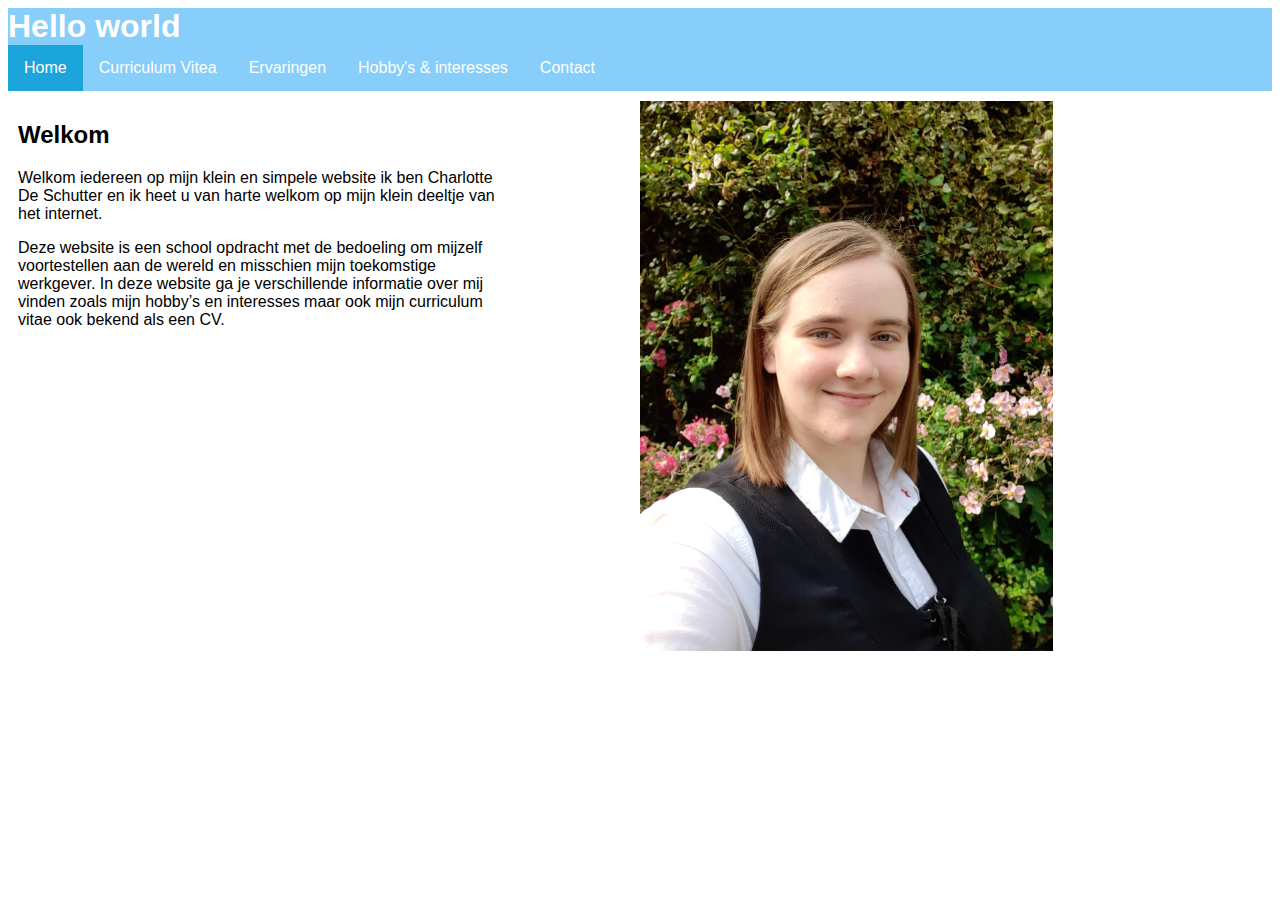
==== index.html @ ae7b809c "copie project1 voor basis project2" ====
<!DOCTYPE html>
<html lang="en">
<head>
    <meta charset="UTF-8">
    <meta http-equiv="X-UA-Compatible" content="IE=edge">
    <meta name="viewport" content="width=device-width, initial-scale=1.0">
    <link rel="stylesheet" type="text/css" href="css/index.css">
    <link rel="icon" type="image/x-icon" href="img/favicon.ico">
    <title>Index</title>
</head>
<body>
    <h1>
        Hello world
    </h1>
    <ul>
        <li><a class="active" href="index.html">Home</a></li>
        <li><a href="curriculum vitea.html">Curriculum Vitea</a></li>
        <li><a href="ervaring.html">Ervaringen</a></li>
        <li><a href="hobby's&interesses.html">Hobby's & interesses</a></li>
        <li><a href="contact.html">Contact</a></li>
    </ul>

    <section class="content">
        <div class="content-left">
            <h2> Welkom </h2>
            <p>
                Welkom iedereen op mijn klein en simpele website ik ben Charlotte De Schutter en ik heet u van harte welkom op mijn klein deeltje van het internet.
            </p>
            <p>
                Deze website is een school opdracht met de bedoeling om mijzelf voortestellen aan de wereld en misschien mijn toekomstige werkgever. In deze website ga je verschillende informatie over mij vinden zoals mijn hobby’s en interesses maar ook mijn curriculum vitae ook bekend als een CV.
            </p>
        </div>
        <div class="content-right">
            <img src="img/Charlotte.jpg" height="550px" alt="Charlotte">
        </div>
    </section>
    
</body>
</html>
---- css/index.css ----
body {
    font-family: Arial;
  }
  
  ul {
    list-style-type: none;
    margin: 0;
    padding: 0;
    overflow: hidden;
    background-color: lightskyblue;
  }
  
  li {
    float: left;
  }
  
  li a {
    display: block;
    color: white;
    text-align: center;
    padding: 14px 16px;
    text-decoration: none;
  }
  
  li a:hover:not(.active) {
    background-color: rgb(99, 99, 225);
  }
  
  .active {
    background-color: rgb(27, 165, 219);
  }
  h1{
    background-color: lightskyblue;
    margin: 0;
    padding: 0;
    color: white;
  }
  .content {
    margin: 0px;
    padding: 10px;
    overflow: auto;
  }
  .content-left {
    width: 40%;
    float: left;
    padding-right: 10px;
  }
  .content-right {
    width: 50%;
    float: right;
    padding-left: 10px;
  }
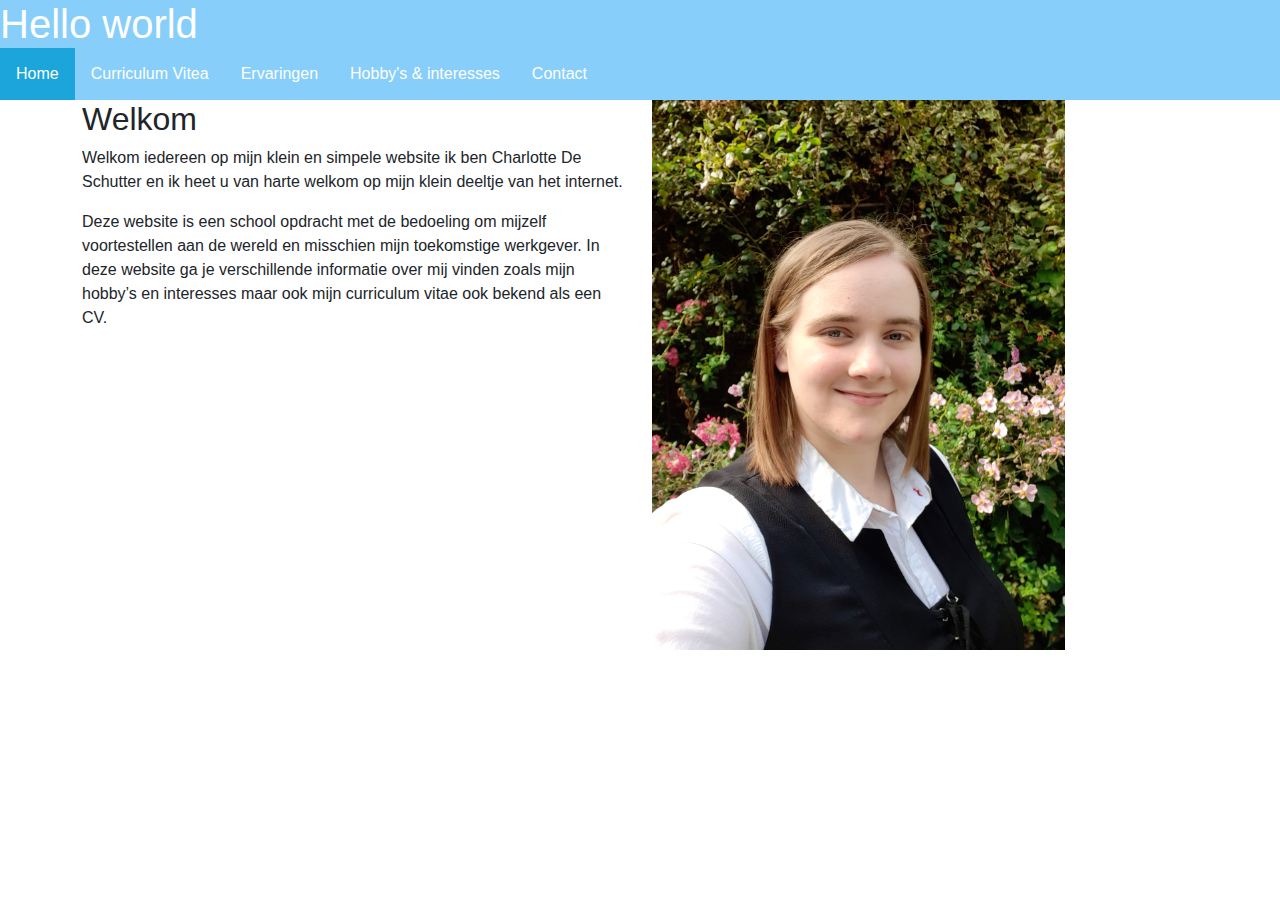
==== commit e2dcc192: "bootstrap toegevoegd en oude css weggedaan" ====
--- a/index.html
+++ b/index.html
@@ -4,7 +4,8 @@
     <meta charset="UTF-8">
     <meta http-equiv="X-UA-Compatible" content="IE=edge">
     <meta name="viewport" content="width=device-width, initial-scale=1.0">
-    <link rel="stylesheet" type="text/css" href="css/index.css">
+    <link href="css/bootstrap.min.css" rel="stylesheet">
+    <link rel="stylesheet" type="text/css" href="css/style.css">
     <link rel="icon" type="image/x-icon" href="img/favicon.ico">
     <title>Index</title>
 </head>
@@ -12,28 +13,32 @@
     <h1>
         Hello world
     </h1>
+    
     <ul>
         <li><a class="active" href="index.html">Home</a></li>
-        <li><a href="curriculum vitea.html">Curriculum Vitea</a></li>
+        <li><a href="curriculumvitea.html">Curriculum Vitea</a></li>
         <li><a href="ervaring.html">Ervaringen</a></li>
-        <li><a href="hobby's&interesses.html">Hobby's & interesses</a></li>
+        <li><a href="hobbyinteresses.html">Hobby's & interesses</a></li>
         <li><a href="contact.html">Contact</a></li>
     </ul>
 
-    <section class="content">
-        <div class="content-left">
-            <h2> Welkom </h2>
-            <p>
-                Welkom iedereen op mijn klein en simpele website ik ben Charlotte De Schutter en ik heet u van harte welkom op mijn klein deeltje van het internet.
-            </p>
-            <p>
-                Deze website is een school opdracht met de bedoeling om mijzelf voortestellen aan de wereld en misschien mijn toekomstige werkgever. In deze website ga je verschillende informatie over mij vinden zoals mijn hobby’s en interesses maar ook mijn curriculum vitae ook bekend als een CV.
-            </p>
-        </div>
-        <div class="content-right">
-            <img src="img/Charlotte.jpg" height="550px" alt="Charlotte">
-        </div>
+    <section class="container">
+        <div class="row">
+            <div class="col">
+                <h2> Welkom </h2>
+                <p>
+                    Welkom iedereen op mijn klein en simpele website ik ben Charlotte De Schutter en ik heet u van harte welkom op mijn klein deeltje van het internet.
+                </p>
+                <p>
+                    Deze website is een school opdracht met de bedoeling om mijzelf voortestellen aan de wereld en misschien mijn toekomstige werkgever. In deze website ga je verschillende informatie over mij vinden zoals mijn hobby’s en interesses maar ook mijn curriculum vitae ook bekend als een CV.
+                </p>
+            </div>
+            <div class="col">
+                <img src="img/Charlotte.jpg" height="550px" alt="Charlotte">
+            </div>
+        </div>   
     </section>
     
+    <script src="js/bootstrap.bundle.min.js"></script>
 </body>
 </html>--- a/css/style.css
+++ b/css/style.css
@@ -0,0 +1,37 @@
+body {
+    font-family: Arial;
+  }
+  
+  ul {
+    list-style-type: none;
+    margin: 0;
+    padding: 0;
+    overflow: hidden;
+    background-color: lightskyblue;
+  }
+  
+  li {
+    float: left;
+  }
+  
+  li a {
+    display: block;
+    color: white;
+    text-align: center;
+    padding: 14px 16px;
+    text-decoration: none;
+  }
+  
+  li a:hover:not(.active) {
+    background-color: rgb(99, 99, 225);
+  }
+  
+  .active {
+    background-color: rgb(27, 165, 219);
+  }
+  h1{
+    background-color: lightskyblue;
+    margin: 0;
+    padding: 0;
+    color: white;
+  }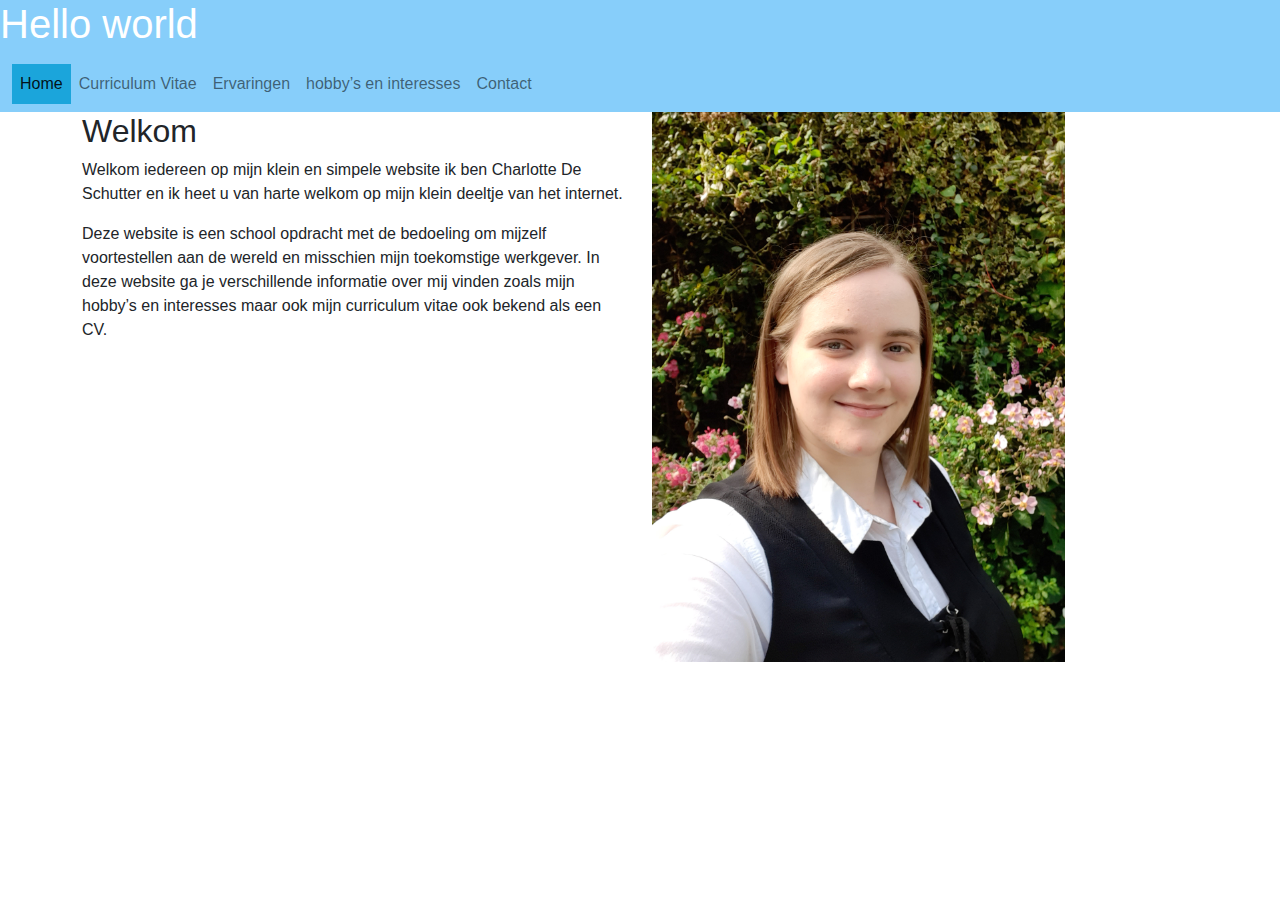
==== commit 0ccfaaa4: "navbar verranderd" ====
--- a/index.html
+++ b/index.html
@@ -10,19 +10,30 @@
     <title>Index</title>
 </head>
 <body>
-    <h1>
-        Hello world
-    </h1>
+    <header>
+        <h1>
+            Hello world
+        </h1>
     
-    <ul>
-        <li><a class="active" href="index.html">Home</a></li>
-        <li><a href="curriculumvitea.html">Curriculum Vitea</a></li>
-        <li><a href="ervaring.html">Ervaringen</a></li>
-        <li><a href="hobbyinteresses.html">Hobby's & interesses</a></li>
-        <li><a href="contact.html">Contact</a></li>
-    </ul>
+        <nav class="navbar navbar-expand-lg">
+            <div class="container-fluid">
+              <button class="navbar-toggler" type="button" data-bs-toggle="collapse" data-bs-target="#navbarNavAltMarkup" aria-controls="navbarNavAltMarkup" aria-expanded="false" aria-label="Toggle navigation">
+                <span class="navbar-toggler-icon"></span>
+              </button>
+              <div class="collapse navbar-collapse" id="navbarNavAltMarkup">
+                <div class="navbar-nav">
+                  <a class="nav-link active" aria-current="page" href="index.html">Home</a>
+                  <a class="nav-link" href="curriculumvitea.html">Curriculum Vitae</a>
+                  <a class="nav-link" href="ervaring.html">Ervaringen</a>
+                  <a class="nav-link" href="hobbyinteresses.html">hobby’s en interesses</a>
+                  <a class="nav-link" href="contact.html">Contact</a>
+                </div>
+              </div>
+            </div>
+        </nav>
+    </header>   
 
-    <section class="container">
+    <main class="container">
         <div class="row">
             <div class="col">
                 <h2> Welkom </h2>
@@ -37,7 +48,7 @@
                 <img src="img/Charlotte.jpg" height="550px" alt="Charlotte">
             </div>
         </div>   
-    </section>
+    </main>
     
     <script src="js/bootstrap.bundle.min.js"></script>
 </body>
--- a/css/style.css
+++ b/css/style.css
@@ -1,5 +1,9 @@
 body {
     font-family: Arial;
+  }
+header {
+    background-color: lightskyblue;
+    color: white;
   }
   
   ul {
@@ -22,16 +26,11 @@
     text-decoration: none;
   }
   
-  li a:hover:not(.active) {
+  a:hover:not(.active) {
     background-color: rgb(99, 99, 225);
   }
   
   .active {
     background-color: rgb(27, 165, 219);
   }
-  h1{
-    background-color: lightskyblue;
-    margin: 0;
-    padding: 0;
-    color: white;
-  }+  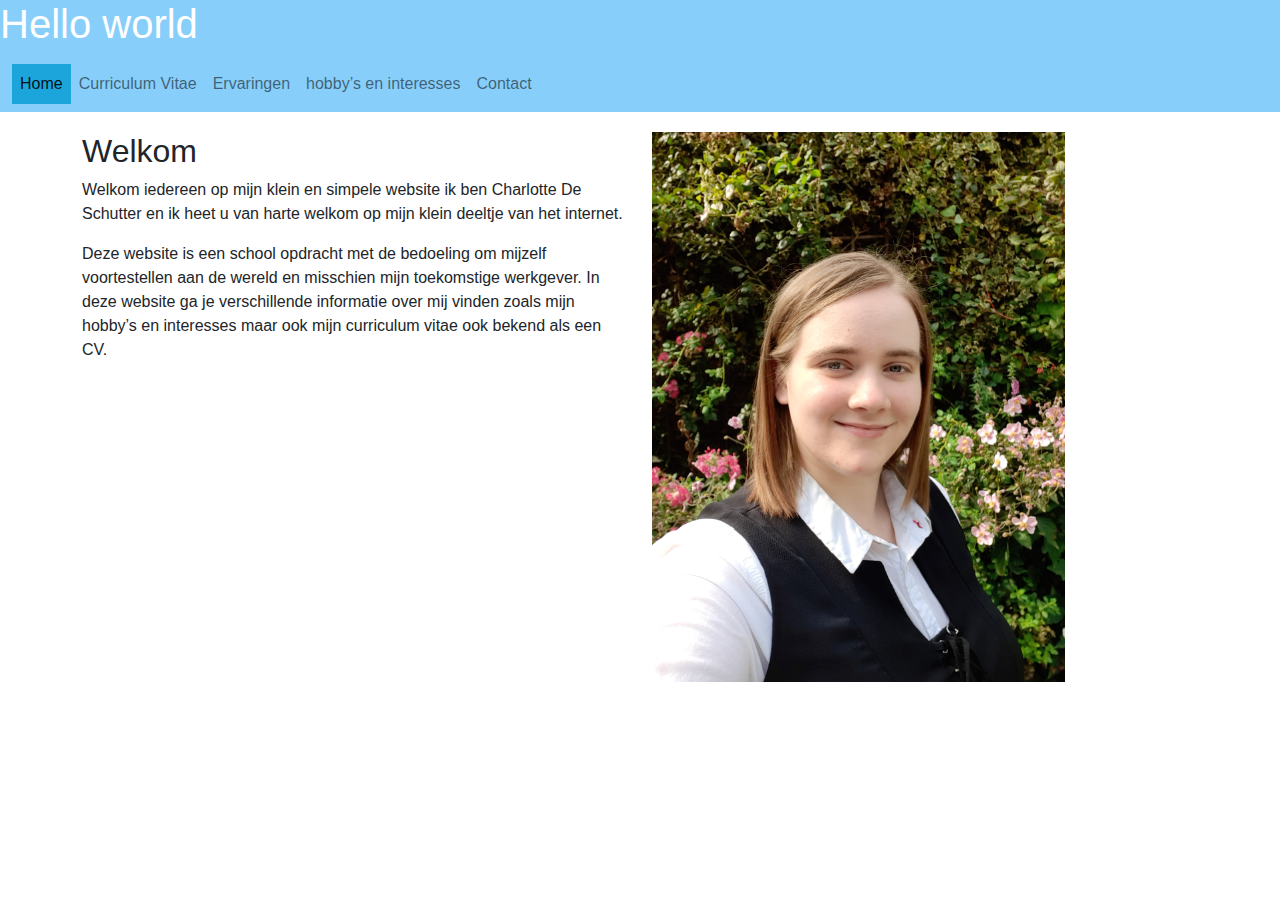
==== commit 4b7e96c0: "updating CV" ====
--- a/index.html
+++ b/index.html
@@ -49,6 +49,10 @@
             </div>
         </div>   
     </main>
+
+    <footer>
+        
+    </footer>
     
     <script src="js/bootstrap.bundle.min.js"></script>
 </body>
--- a/css/style.css
+++ b/css/style.css
@@ -1,11 +1,14 @@
 body {
     font-family: Arial;
   }
+
 header {
     background-color: lightskyblue;
     color: white;
+    margin-bottom: 20px;
   }
-  
+
+
   ul {
     list-style-type: none;
     margin: 0;
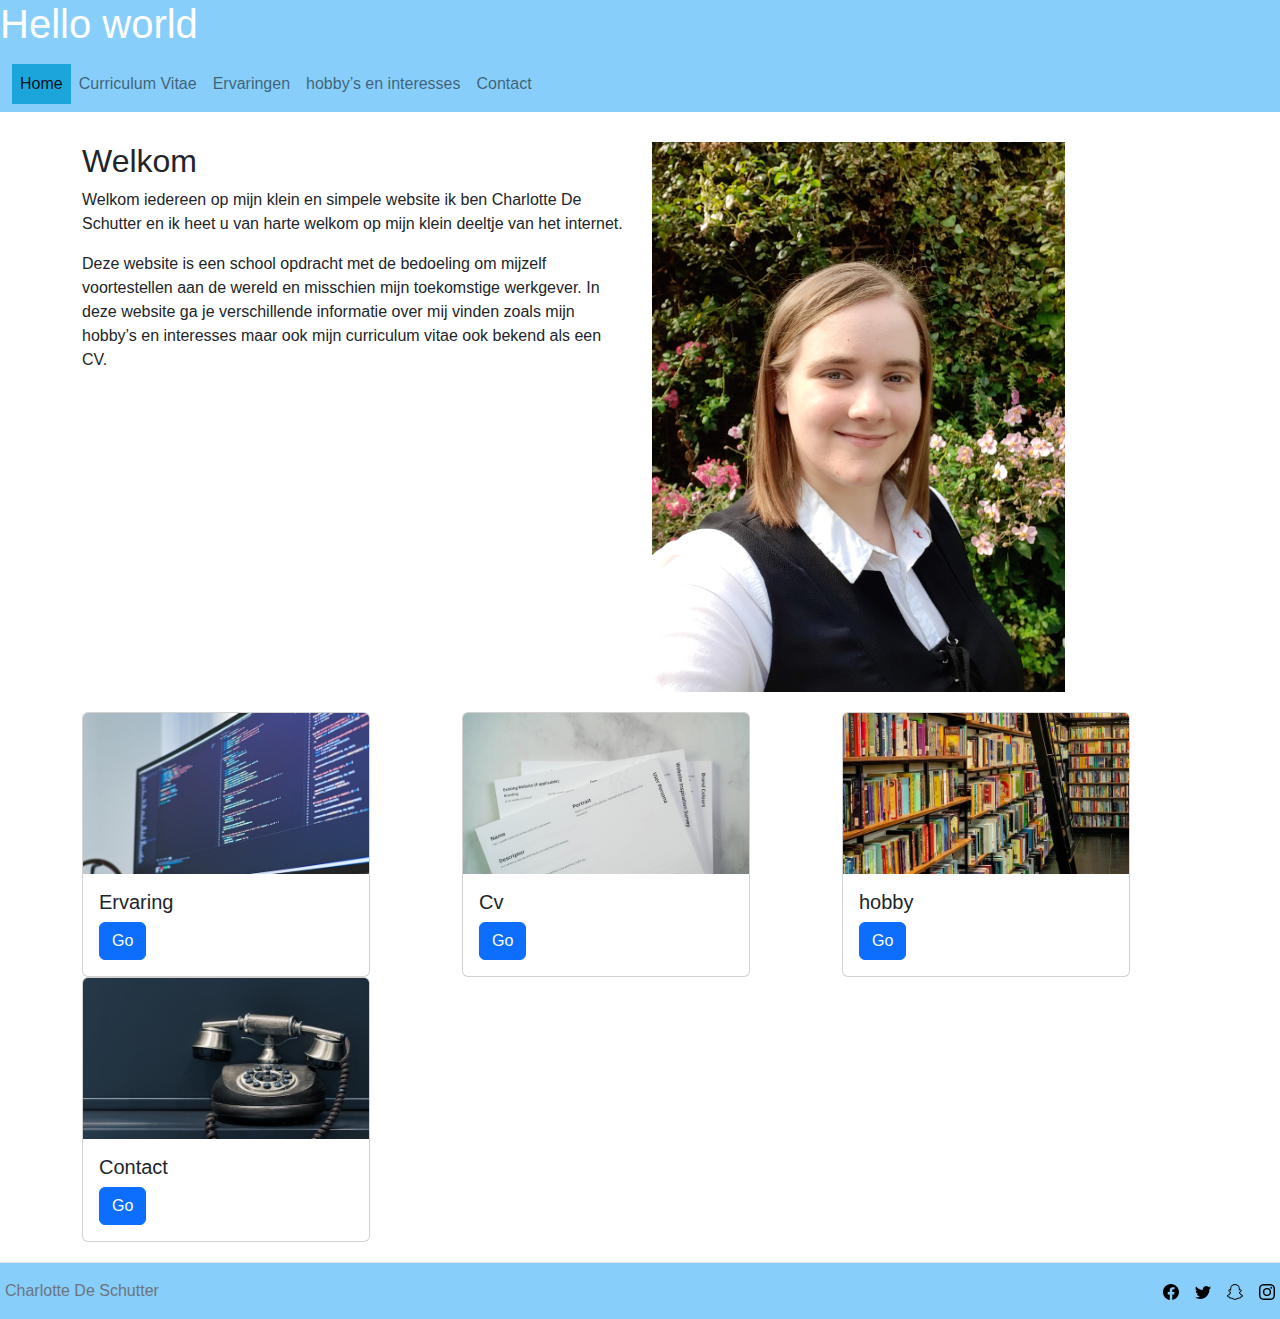
==== commit e0319068: "footer en cards toegevoegd" ====
--- a/index.html
+++ b/index.html
@@ -47,12 +47,67 @@
             <div class="col">
                 <img src="img/Charlotte.jpg" height="550px" alt="Charlotte">
             </div>
+        </div>
+        <div class="row">
+            <div class="col">
+                <div class="card" style="width: 18rem;">
+                    <img src="img/programmeren-card.jpg" class="card-img-top" alt="...">
+                    <div class="card-body">
+                      <h5 class="card-title">Ervaring</h5>
+                      <a href="ervaring.html" class="btn btn-primary">Go</a>
+                    </div>
+                  </div>
+            </div>
+            <div class="col">
+                <div class="card" style="width: 18rem;">
+                    <img src="img/cv.jpg" class="card-img-top" alt="...">
+                    <div class="card-body">
+                      <h5 class="card-title">Cv</h5>
+                      <a href="curriculumvitea.html" class="btn btn-primary">Go</a>
+                    </div>
+                  </div>
+            </div>
+            <div class="col">
+                <div class="card" style="width: 18rem;">
+                    <img src="img/books-card.jpg" class="card-img-top" alt="...">
+                    <div class="card-body">
+                      <h5 class="card-title">hobby</h5>
+                      <a href="hobbyinteresses.html" class="btn btn-primary">Go</a>
+                    </div>
+                  </div>
+            </div>
+            <div class="col">
+                <div class="card" style="width: 18rem;">
+                    <img src="img/contact.jpg" class="card-img-top" alt="...">
+                    <div class="card-body">
+                      <h5 class="card-title">Contact</h5>
+                      <a href="contact.html" class="btn btn-primary">Go</a>
+                    </div>
+                  </div>
+            </div>
         </div>   
     </main>
 
-    <footer>
-        
-    </footer>
+    <footer class="d-flex flex-wrap justify-content-between align-items-center py-3 border-top">
+        <div class="col-md-4 d-flex align-items-center">
+          <span class="mb-3 mb-md-0 text-muted">Charlotte De Schutter</span>
+        </div>
+    
+        <ul class="nav col-md-4 justify-content-end list-unstyled d-flex">
+            <li class="ms-3">
+                <a class="text-muted" href="https://www.facebook.com/" target="_blank"><img src="img/facebook.svg" alt="facebook"></i></a>
+            </li>
+            <li class="ms-3">
+                <a class="text-muted" href="https://twitter.com/" target="_blank"><img src="img/twitter.svg" alt="twitter"></a>
+            </li>
+            <li class="ms-3">
+                <a class="text-muted" href="https://www.snapchat.com/" target="_blank"><img src="img/snapchat.svg" alt="snapchat"></i></a>
+            </li>
+            <li class="ms-3">
+                <a class="text-muted" href="https://www.instagram.com/" target="_blank"><img src="img/instagram.svg" alt="instagram"></i></a>
+            </li>
+        </ul>
+      </footer>
     
     <script src="js/bootstrap.bundle.min.js"></script>
 </body>
--- a/css/style.css
+++ b/css/style.css
@@ -8,25 +8,17 @@
     margin-bottom: 20px;
   }
 
+  footer {
+    background-color: lightskyblue;
+    margin-bottom: 0px;
+    margin-top: 10px;
+    padding-left: 5px;
+    padding-right: 5px;
+  }
 
-  ul {
-    list-style-type: none;
-    margin: 0;
-    padding: 0;
-    overflow: hidden;
-    background-color: lightskyblue;
-  }
-  
-  li {
-    float: left;
-  }
-  
-  li a {
-    display: block;
-    color: white;
-    text-align: center;
-    padding: 14px 16px;
-    text-decoration: none;
+  .row {
+    padding-top: 10px;
+    padding-bottom: 10px;
   }
   
   a:hover:not(.active) {
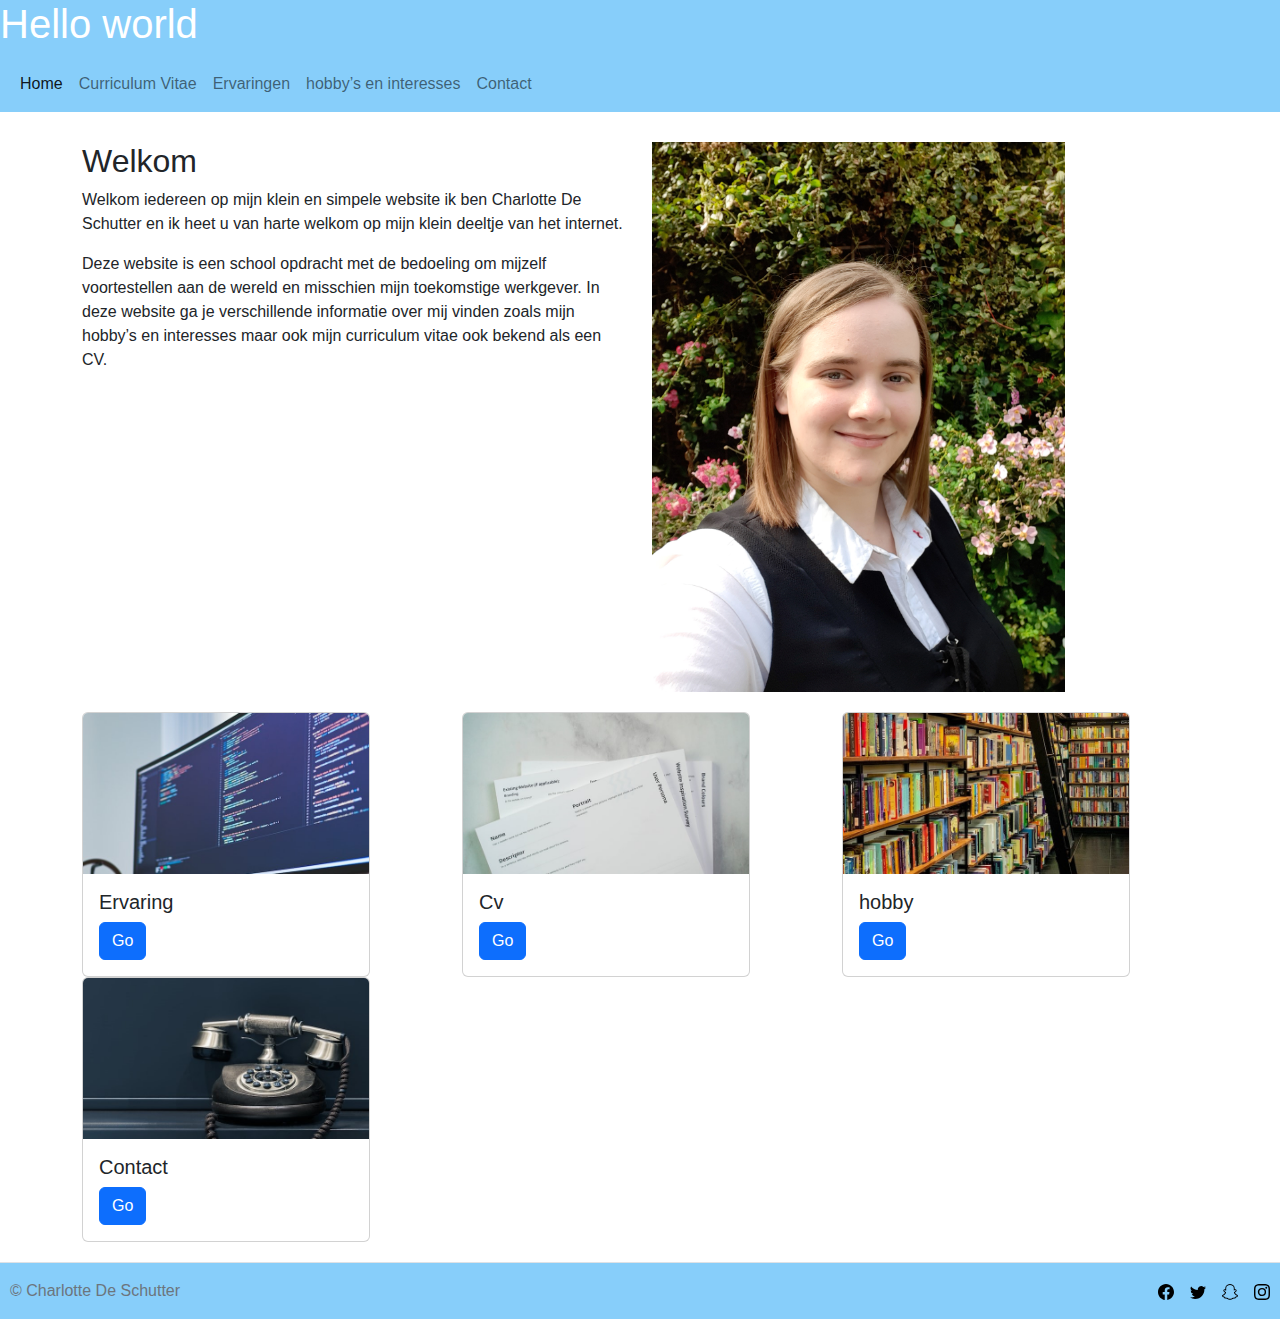
==== commit a8332c98: "owl carousel toegevoegd" ====
--- a/index.html
+++ b/index.html
@@ -90,7 +90,7 @@
 
     <footer class="d-flex flex-wrap justify-content-between align-items-center py-3 border-top">
         <div class="col-md-4 d-flex align-items-center">
-          <span class="mb-3 mb-md-0 text-muted">Charlotte De Schutter</span>
+          <span class="mb-3 mb-md-0 text-muted">© Charlotte De Schutter</span>
         </div>
     
         <ul class="nav col-md-4 justify-content-end list-unstyled d-flex">
--- a/css/style.css
+++ b/css/style.css
@@ -12,8 +12,8 @@
     background-color: lightskyblue;
     margin-bottom: 0px;
     margin-top: 10px;
-    padding-left: 5px;
-    padding-right: 5px;
+    padding-left: 10px;
+    padding-right: 10px;
   }
 
   .row {
@@ -24,8 +24,5 @@
   a:hover:not(.active) {
     background-color: rgb(99, 99, 225);
   }
-  
-  .active {
-    background-color: rgb(27, 165, 219);
-  }
+
   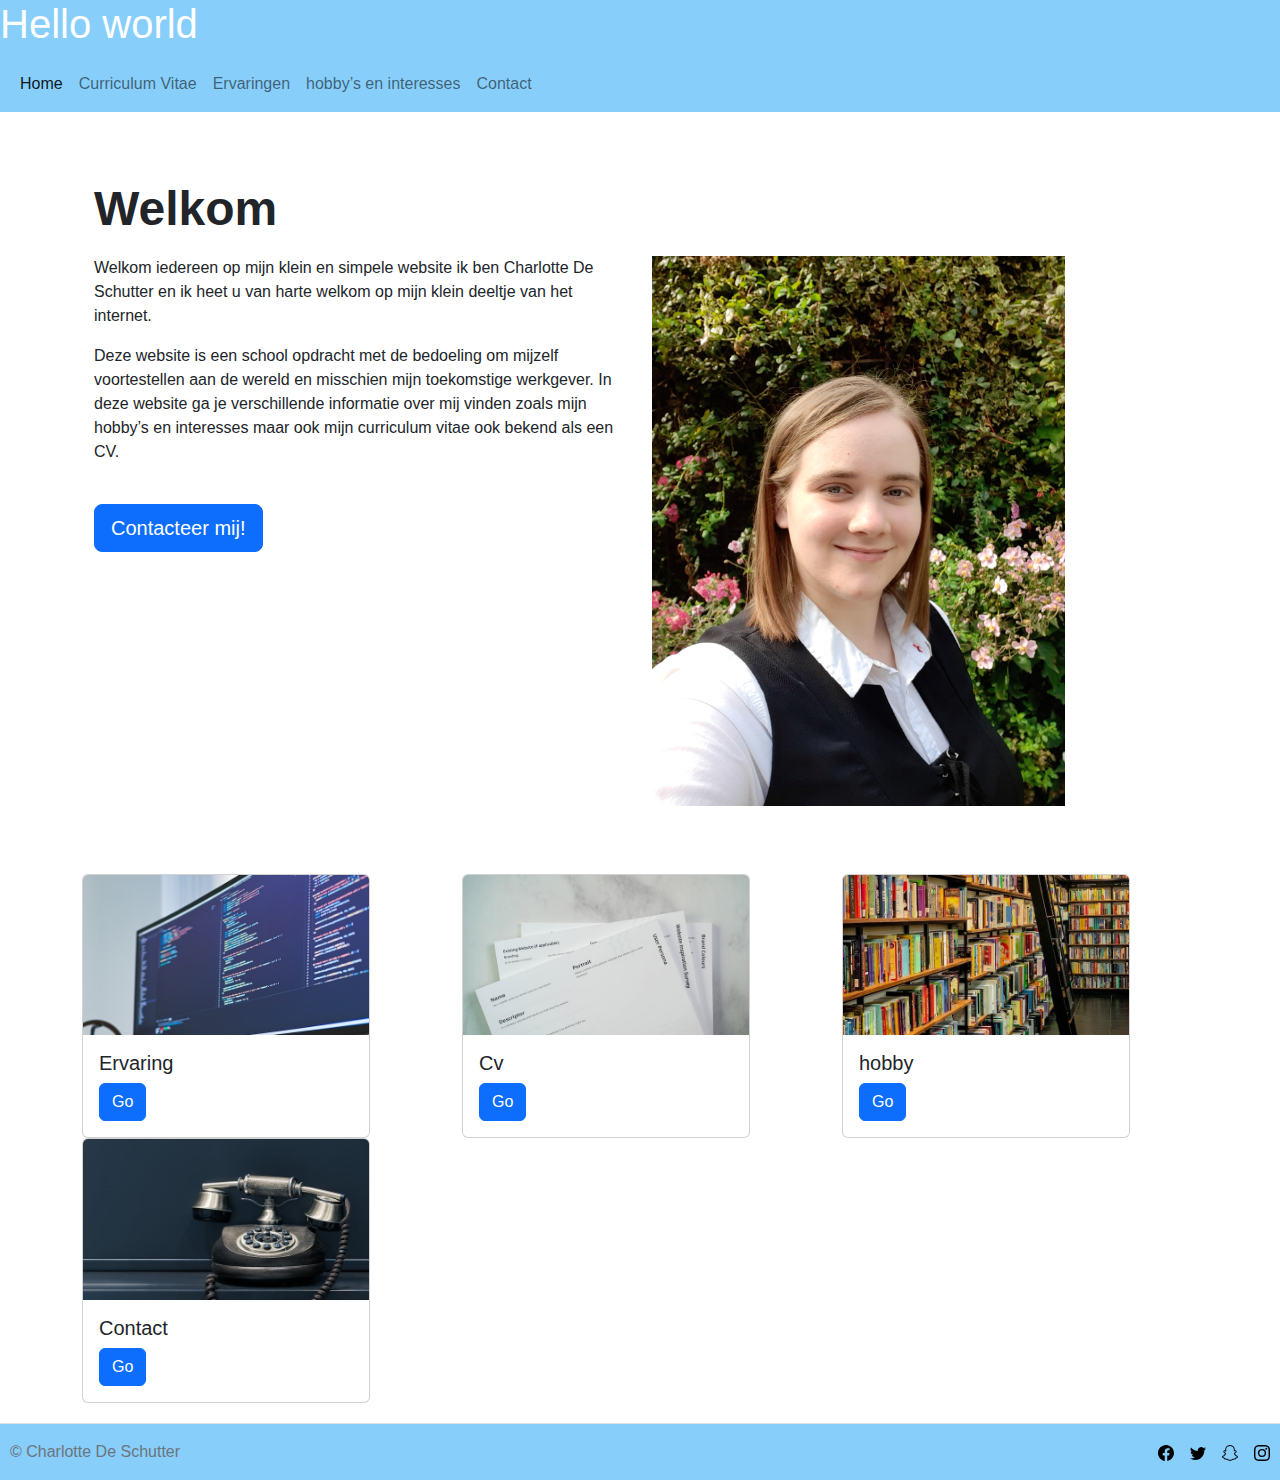
==== commit 15c91687: "jumbotron en call to action toegevoegd" ====
--- a/index.html
+++ b/index.html
@@ -34,20 +34,28 @@
     </header>   
 
     <main class="container">
+      <div class="container-fluid py-5">
+        <h1 class="display-5 fw-bold">Welkom</h1>
         <div class="row">
-            <div class="col">
-                <h2> Welkom </h2>
-                <p>
-                    Welkom iedereen op mijn klein en simpele website ik ben Charlotte De Schutter en ik heet u van harte welkom op mijn klein deeltje van het internet.
-                </p>
-                <p>
-                    Deze website is een school opdracht met de bedoeling om mijzelf voortestellen aan de wereld en misschien mijn toekomstige werkgever. In deze website ga je verschillende informatie over mij vinden zoals mijn hobby’s en interesses maar ook mijn curriculum vitae ook bekend als een CV.
-                </p>
-            </div>
-            <div class="col">
-                <img src="img/Charlotte.jpg" height="550px" alt="Charlotte">
-            </div>
+          <div class="col">
+            <p>
+              Welkom iedereen op mijn klein en simpele website ik ben Charlotte De Schutter en ik heet u van harte welkom op
+              mijn klein deeltje van het internet.
+            </p>
+            <p>
+              Deze website is een school opdracht met de bedoeling om mijzelf voortestellen aan de wereld en misschien mijn
+              toekomstige werkgever. In deze website ga je verschillende informatie over mij vinden zoals mijn hobby’s en
+              interesses maar ook mijn curriculum vitae ook bekend als een CV.
+            </p>
+            <br>
+            <a class="btn btn-primary btn-lg" type="button" href="contact.html">Contacteer mij!</a>
+          </div>
+          <div class="col">
+            <img src="img/Charlotte.jpg" height="550px" alt="Charlotte">
+          </div>
         </div>
+      </div>
+        
         <div class="row">
             <div class="col">
                 <div class="card" style="width: 18rem;">
--- a/css/style.css
+++ b/css/style.css
@@ -25,4 +25,9 @@
     background-color: rgb(99, 99, 225);
   }
 
+  .carousel .carousel-item{
+    max-height: 350px;
+  }
+
+
   